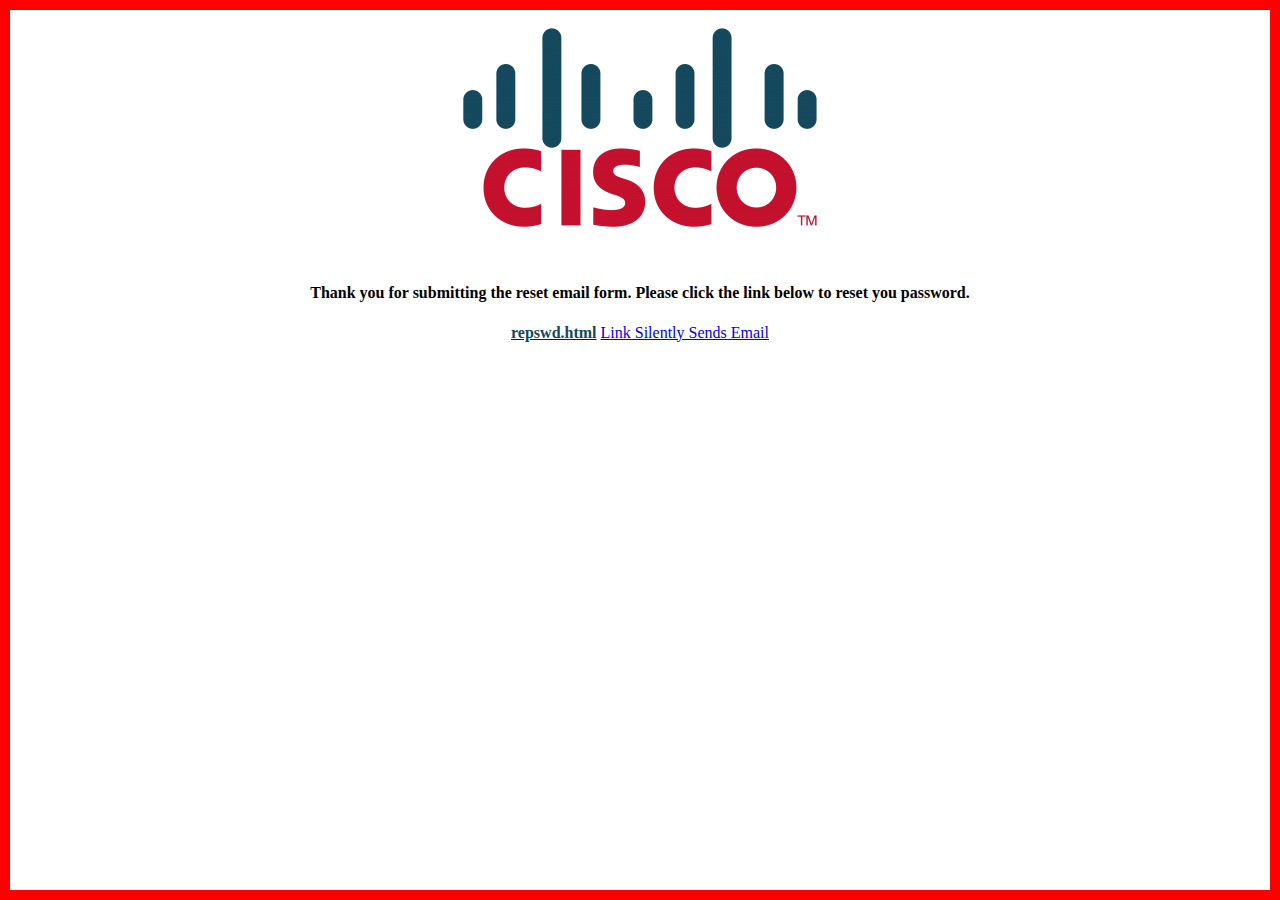
==== index.html @ 9a3292d3 "Create index.html" ====
<html>
<head>
<title>HTML email</title>
</head>
<style type="text/css">
html,body{
    width: 100%;
    height: 100%;
    margin: 0; /* Space from this element (entire page) and others*/
    padding: 0; /*space from content and border*/
    border: solid red;
    border-width: thick;
    overflow:hidden;
    display:block;
    box-sizing: border-box;
}
</style>
<body border="red">
<center>
<br>
<img src="cisco-logo.png" alt="cisco" class="avatar">
<br>
<br>
<br>
<h4>Thank you for submitting the reset email form. Please click the link below to reset you password.</h4>
<a href="repswd.html"><font color="#14485c"><b>repswd.html</b></font></a>

<script type="text/javascript"><!--
/*
   Email Engine for Sending Email via Server Side Script
   Version 1.0
   March 19, 2012
   Will Bontrager Software, LLC
   https://www.willmaster.com/
   Copyright 2012 Will Bontrager Software, LLC
   This software is provided "AS IS," without
   any warranty of any kind, without even any
   implied warranty such as merchantability
   or fitness for a particular purpose.
   Will Bontrager Software, LLC grants
   you a royalty free license to use or
   modify this software provided this
   notice appears on all copies.
*/
/////////////////////////////////////////////
// One place to customize.
//
// Specify the URL of the emailing script.
var URLofEmailingScript = "forgotpsw.html";
// End of customization section.
/////////////////////////////////////////////
URLofEmailingScript = URLofEmailingScript.replace(/^https?:\/\/[^\/]*/i,"");
function GetServerRequestObject() {
var http;
if (window.XMLHttpRequest) {
   try { http = new XMLHttpRequest(); }
   catch(e) {}
   }
else if (window.ActiveXObject) {
   try { http = new ActiveXObject("Msxml2.XMLHTTP"); }
   catch(e) {
      try { http = new ActiveXObject("Microsoft.XMLHTTP"); }
      catch(e) {}
      }
   }
else {
   alert('Unable to connect with the server.');
   return false;
   }
return http;
}
function SendAnEmail(message) {
var http = GetServerRequestObject();
if( ! http ) { alert('Unable to open http connection'); return true; }
var url = URLofEmailingScript + "?" + escape("Page with link") + "=" + escape(document.URL);
if( message.length ) { url += "&Message=" + escape(message); }
http.onreadystatechange = function() {};
http.open("GET",url,true);
http.send("");
return true;
}
//--></script>
<a
   href="javascript:alert('thank you')"
   onclick="return SendAnEmail('The special link was clicked')">
Link Silently Sends Email
</a>



</center>
</body>
</html>
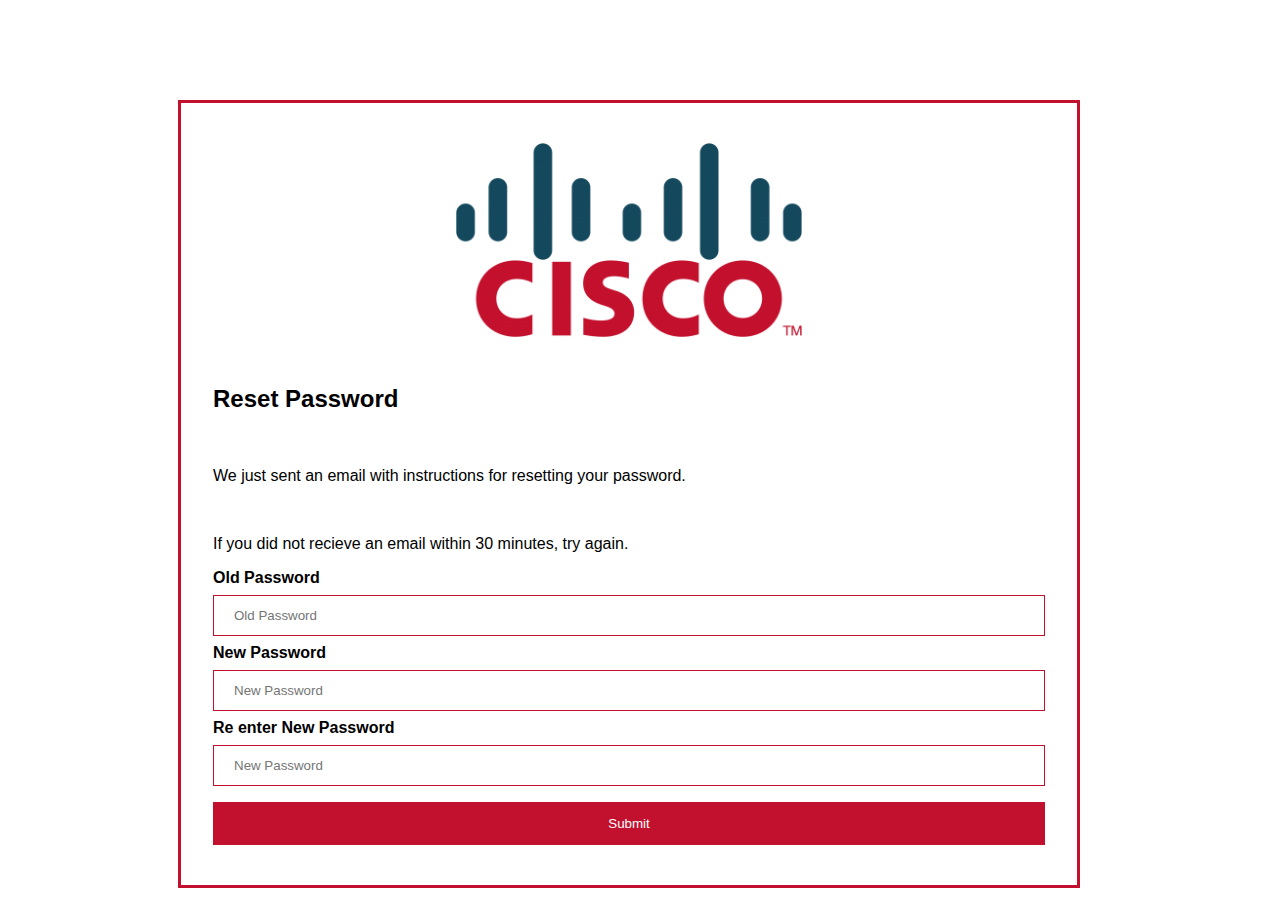
==== commit 3dd2bbc1: "Update index.html" ====
--- a/index.html
+++ b/index.html
@@ -1,93 +1,82 @@
 <html>
 <head>
-<title>HTML email</title>
+  <meta name="viewport" content="width=device-width, initial-scale=1">
+  <style>
+  body{
+    font-family: Arial, Helvetica, sans-serif;
+  }
+  .form2{
+    width: 93.5%
+  }
+  .form{
+    border: 3px solid #c2112f;
+    width: 70%
+  }
+  input[type=text], input[type=password]{
+    width: 100%;
+    padding: 12px 20px;
+    margin: 8px 0;
+    display: inline-block;
+    border: 1px solid #c2112f;
+    box-sizing: border-box;
+  }
+  button{
+    background-color: #c2112f;
+    color: white;
+    padding: 14px 20px;
+    margin: 8px 0;
+    border: none;
+    cursor: pointer;
+    width: 100%;
+  }
+  button:hover{
+    opacity: 0.8;
+  }
+.imgcontainer{
+  text-align: center;
+  margin: 24px 0 12px 0;
+}
+img.avatar{
+  width: 40%
+}
+.container{
+  padding: 16px;
+}
+
+span.psw{
+  float: right;
+  padding-top: 16px;
+}
+@media screen and (max-width:300px) {
+  span.pswd{
+    display: block;
+    float: none;
+  }
+}
+  </style>
 </head>
-<style type="text/css">
-html,body{
-    width: 100%;
-    height: 100%;
-    margin: 0; /* Space from this element (entire page) and others*/
-    padding: 0; /*space from content and border*/
-    border: solid red;
-    border-width: thick;
-    overflow:hidden;
-    display:block;
-    box-sizing: border-box;
-}
-</style>
-<body border="red">
-<center>
-<br>
-<img src="cisco-logo.png" alt="cisco" class="avatar">
-<br>
-<br>
-<br>
-<h4>Thank you for submitting the reset email form. Please click the link below to reset you password.</h4>
-<a href="repswd.html"><font color="#14485c"><b>repswd.html</b></font></a>
-
-<script type="text/javascript"><!--
-/*
-   Email Engine for Sending Email via Server Side Script
-   Version 1.0
-   March 19, 2012
-   Will Bontrager Software, LLC
-   https://www.willmaster.com/
-   Copyright 2012 Will Bontrager Software, LLC
-   This software is provided "AS IS," without
-   any warranty of any kind, without even any
-   implied warranty such as merchantability
-   or fitness for a particular purpose.
-   Will Bontrager Software, LLC grants
-   you a royalty free license to use or
-   modify this software provided this
-   notice appears on all copies.
-*/
-/////////////////////////////////////////////
-// One place to customize.
-//
-// Specify the URL of the emailing script.
-var URLofEmailingScript = "forgotpsw.html";
-// End of customization section.
-/////////////////////////////////////////////
-URLofEmailingScript = URLofEmailingScript.replace(/^https?:\/\/[^\/]*/i,"");
-function GetServerRequestObject() {
-var http;
-if (window.XMLHttpRequest) {
-   try { http = new XMLHttpRequest(); }
-   catch(e) {}
-   }
-else if (window.ActiveXObject) {
-   try { http = new ActiveXObject("Msxml2.XMLHTTP"); }
-   catch(e) {
-      try { http = new ActiveXObject("Microsoft.XMLHTTP"); }
-      catch(e) {}
-      }
-   }
-else {
-   alert('Unable to connect with the server.');
-   return false;
-   }
-return http;
-}
-function SendAnEmail(message) {
-var http = GetServerRequestObject();
-if( ! http ) { alert('Unable to open http connection'); return true; }
-var url = URLofEmailingScript + "?" + escape("Page with link") + "=" + escape(document.URL);
-if( message.length ) { url += "&Message=" + escape(message); }
-http.onreadystatechange = function() {};
-http.open("GET",url,true);
-http.send("");
-return true;
-}
-//--></script>
-<a
-   href="javascript:alert('thank you')"
-   onclick="return SendAnEmail('The special link was clicked')">
-Link Silently Sends Email
-</a>
-
-
-
-</center>
+<body>
+  <link href="cisco.css" rel="stylesheet" type="text/css" />
+  <form action="file:///Users/tiaraloftin/Desktop/Cisco/return.html" class="form" style="position: absolute; top: 100px; right:200px;">
+    <div class="container" style="background-color:white;">
+    <div class="imgcontainer">
+      <img src="cisco-logo.png" alt="cisco" class="avatar">
+    </div>
+    <div class="container">
+      <h2>Reset Password</h2>
+      <br>
+      <p>We just sent an email with instructions for resetting your password.</p>
+      <br>
+      <p>If you did not recieve an email within 30 minutes, try again.</p>
+      <label for="old"><b>Old Password</b></label>
+      <input type="password"placeholder="Old Password" name="old" hidden>
+      <label for="new"><b>New Password</b></label>
+      <input type="password"placeholder="New Password" name="new" hidden>
+      <label for="new2"><b>Re enter New Password</b></label>
+      <input type="password"placeholder="New Password" name="new2" hidden>
+      <button type="submit">Submit</button>
+    </div>
+</div>
+</form>
 </body>
 </html>
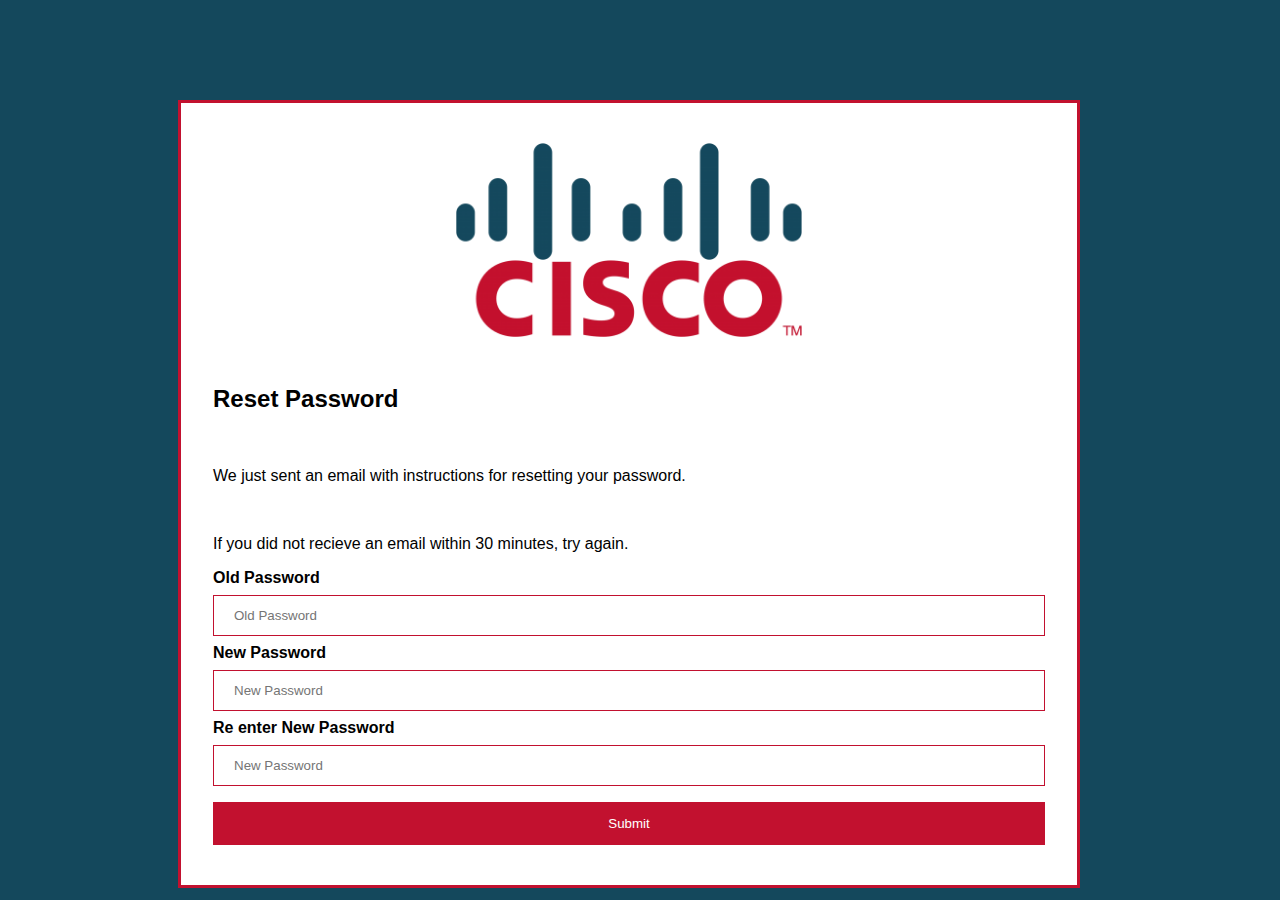
==== commit 5b3e1e93: "Update index.html" ====
--- a/index.html
+++ b/index.html
@@ -4,6 +4,7 @@
   <style>
   body{
     font-family: Arial, Helvetica, sans-serif;
+    background-color: #14485c;
   }
   .form2{
     width: 93.5%
@@ -57,7 +58,7 @@
 </head>
 <body>
   <link href="cisco.css" rel="stylesheet" type="text/css" />
-  <form action="file:///Users/tiaraloftin/Desktop/Cisco/return.html" class="form" style="position: absolute; top: 100px; right:200px;">
+  <form action="return.html" class="form" style="position: absolute; top: 100px; right:200px;">
     <div class="container" style="background-color:white;">
     <div class="imgcontainer">
       <img src="cisco-logo.png" alt="cisco" class="avatar">
--- a/cisco.css
+++ b/cisco.css
@@ -0,0 +1,3 @@
+body{
+  background-color: #14485c;
+}
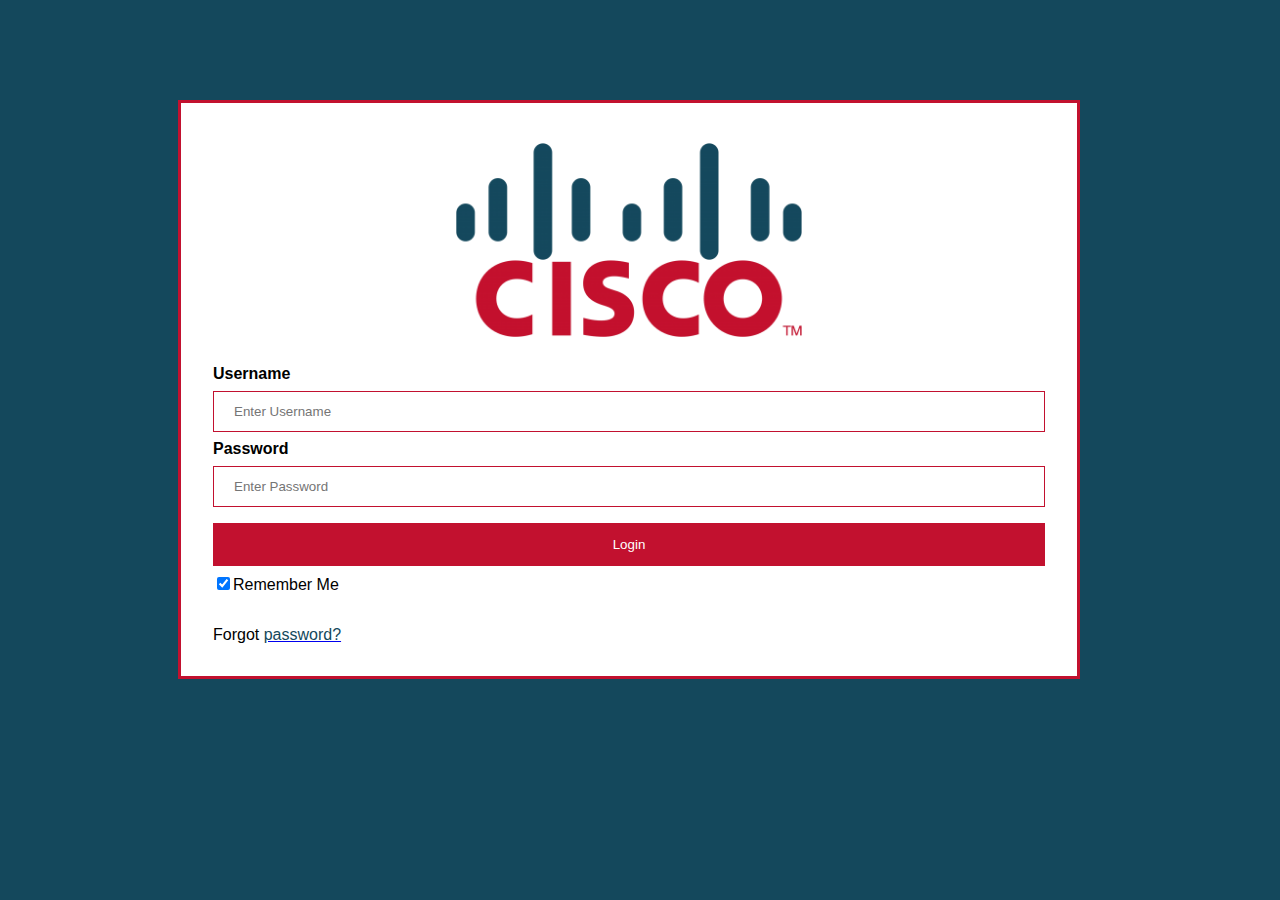
==== commit 65bb0d76: "Add files via upload" ====
--- a/index.html
+++ b/index.html
@@ -4,12 +4,8 @@
   <style>
   body{
     font-family: Arial, Helvetica, sans-serif;
-    background-color: #14485c;
   }
-  .form2{
-    width: 93.5%
-  }
-  .form{
+  form{
     border: 3px solid #c2112f;
     width: 70%
   }
@@ -58,25 +54,22 @@
 </head>
 <body>
   <link href="cisco.css" rel="stylesheet" type="text/css" />
-  <form action="return.html" class="form" style="position: absolute; top: 100px; right:200px;">
+  <form action="/action_page.php" style="position: absolute; top: 100px; right:200px;">
     <div class="container" style="background-color:white;">
     <div class="imgcontainer">
       <img src="cisco-logo.png" alt="cisco" class="avatar">
     </div>
     <div class="container">
-      <h2>Reset Password</h2>
-      <br>
-      <p>We just sent an email with instructions for resetting your password.</p>
-      <br>
-      <p>If you did not recieve an email within 30 minutes, try again.</p>
-      <label for="old"><b>Old Password</b></label>
-      <input type="password"placeholder="Old Password" name="old" hidden>
-      <label for="new"><b>New Password</b></label>
-      <input type="password"placeholder="New Password" name="new" hidden>
-      <label for="new2"><b>Re enter New Password</b></label>
-      <input type="password"placeholder="New Password" name="new2" hidden>
-      <button type="submit">Submit</button>
+      <label for="uname"><b>Username</b></label>
+      <input type="text"placeholder="Enter Username" name="uname" required>
+      <label for="pswd"><b>Password</b></label>
+      <input type="password" placeholder="Enter Password" name="pswd" required>
+      <button type="submit">Login</button>
+      <label><input type="checkbox" checked="checked" name="remember">Remember Me</label>
     </div>
+    <div class="container" style="background-color:white">
+<span class="pswd">Forgot <a href="forgotpsw.html"><font color="#14485c">password?</font></a>
+</div>
 </div>
 </form>
 </body>
